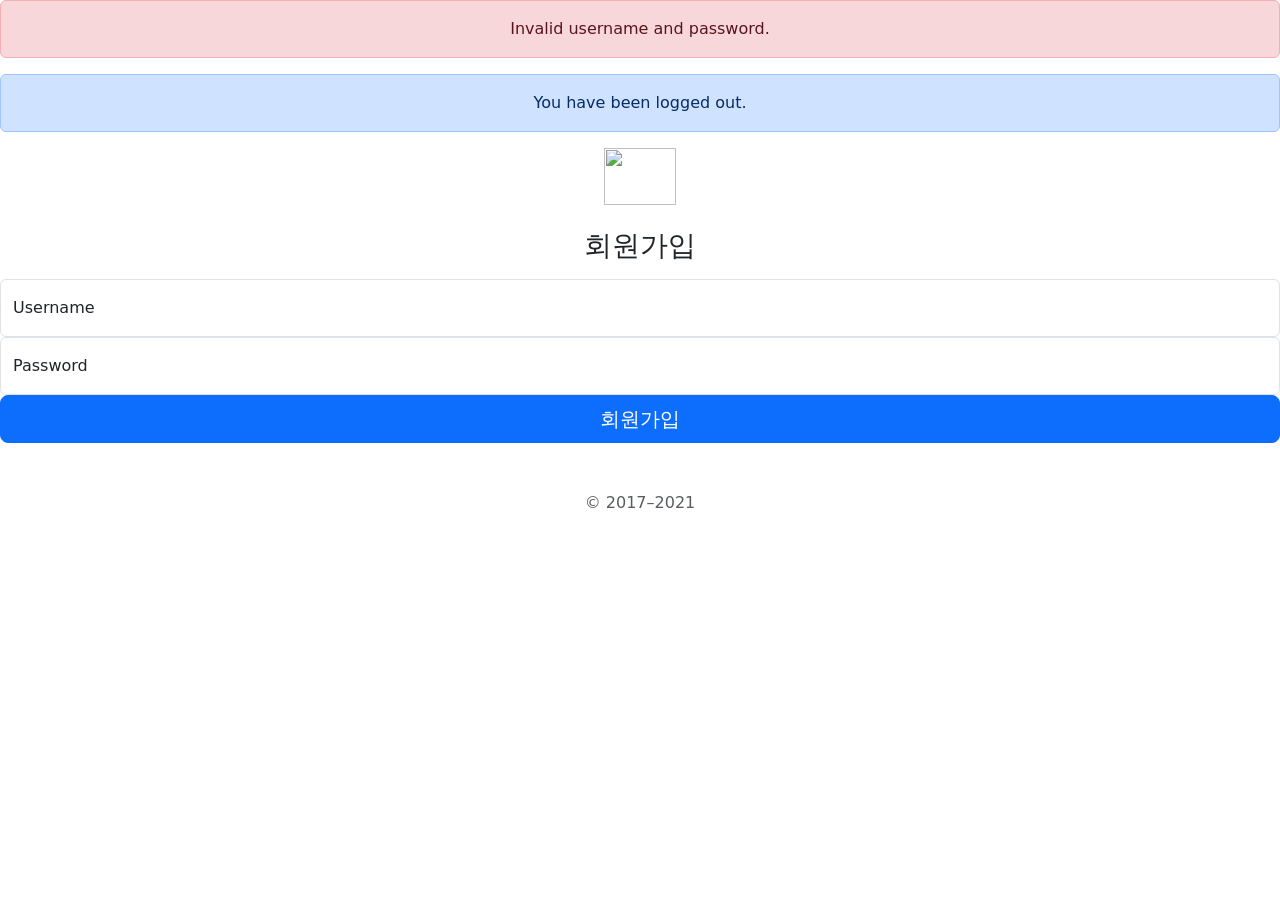
==== src/main/resources/templates/account/register.html @ 305177fc "Model Join 양방향 Mapping" ====
<!doctype html>
<html xmlns:th="http://www.thymeleaf.org">

<head>
  <!-- Required meta tags -->
  <meta charset="utf-8">
  <meta name="viewport" content="width=device-width, initial-scale=1">

  <!-- Bootstrap CSS -->
  <link href="https://cdn.jsdelivr.net/npm/bootstrap@5.0.0-beta3/dist/css/bootstrap.min.css" rel="stylesheet" integrity="sha384-eOJMYsd53ii+scO/bJGFsiCZc+5NDVN2yr8+0RDqr0Ql0h+rP48ckxlpbzKgwra6" crossorigin="anonymous">
  <link th:href="@{/css/signin.css}" rel="stylesheet">
  <title>login</title>
</head>
<body class="text-center">
  <div th:if="${param.error}" class="alert alert-danger" role="alert">
    Invalid username and password.
  </div>
  <!--나중에 로그아웃 했을 때 나타날 에러메세지-->
  <div th:if="${param.logout}" class="alert alert-primary" role="alert">
    You have been logged out.
  </div>
<!--th:action와 @문법을 써야 csrf토큰이 함께 전송됨-->
<main class="form-signin" th:action="@{/account/register}" method="post">
  <form>
    <img class="mb-4" src="https://getbootstrap.com/docs/5.0/assets/brand/bootstrap-logo.svg" alt="" width="72" height="57">
    <h1 class="h3 mb-3 font-weight-normal">회원가입</h1>
    <div class="form-floating">
      <label for="username">Username</label>
      <input type="text" class="form-control" id="username"  name="username" placeholder="Username" required/>
    </div>
    <div class="form-floating">
      <label for="password">Password</label>
      <input type="password" class="form-control" id="password" name="password" placeholder="Password" required/>
    </div>

    <!--<div class="checkbox mb-3">
      <label>
        <input type="checkbox" value="remember-me"> Remember me
      </label>
    </div>-->
    <button class="w-100 btn btn-lg btn-primary" type="submit">회원가입</button>
    <p class="mt-5 mb-3 text-muted">&copy; 2017–2021</p>
  </form>
</main>


<!-- Optional JavaScript; choose one of the two! -->

<!-- Option 1: Bootstrap Bundle with Popper -->
<script src="https://cdn.jsdelivr.net/npm/bootstrap@5.0.0-beta3/dist/js/bootstrap.bundle.min.js" integrity="sha384-JEW9xMcG8R+pH31jmWH6WWP0WintQrMb4s7ZOdauHnUtxwoG2vI5DkLtS3qm9Ekf" crossorigin="anonymous"></script>

<!-- Option 2: Separate Popper and Bootstrap JS -->
<!--
<script src="https://cdn.jsdelivr.net/npm/@popperjs/core@2.9.1/dist/umd/popper.min.js" integrity="sha384-SR1sx49pcuLnqZUnnPwx6FCym0wLsk5JZuNx2bPPENzswTNFaQU1RDvt3wT4gWFG" crossorigin="anonymous"></script>
<script src="https://cdn.jsdelivr.net/npm/bootstrap@5.0.0-beta3/dist/js/bootstrap.min.js" integrity="sha384-j0CNLUeiqtyaRmlzUHCPZ+Gy5fQu0dQ6eZ/xAww941Ai1SxSY+0EQqNXNE6DZiVc" crossorigin="anonymous"></script>
-->
</body>
</html>
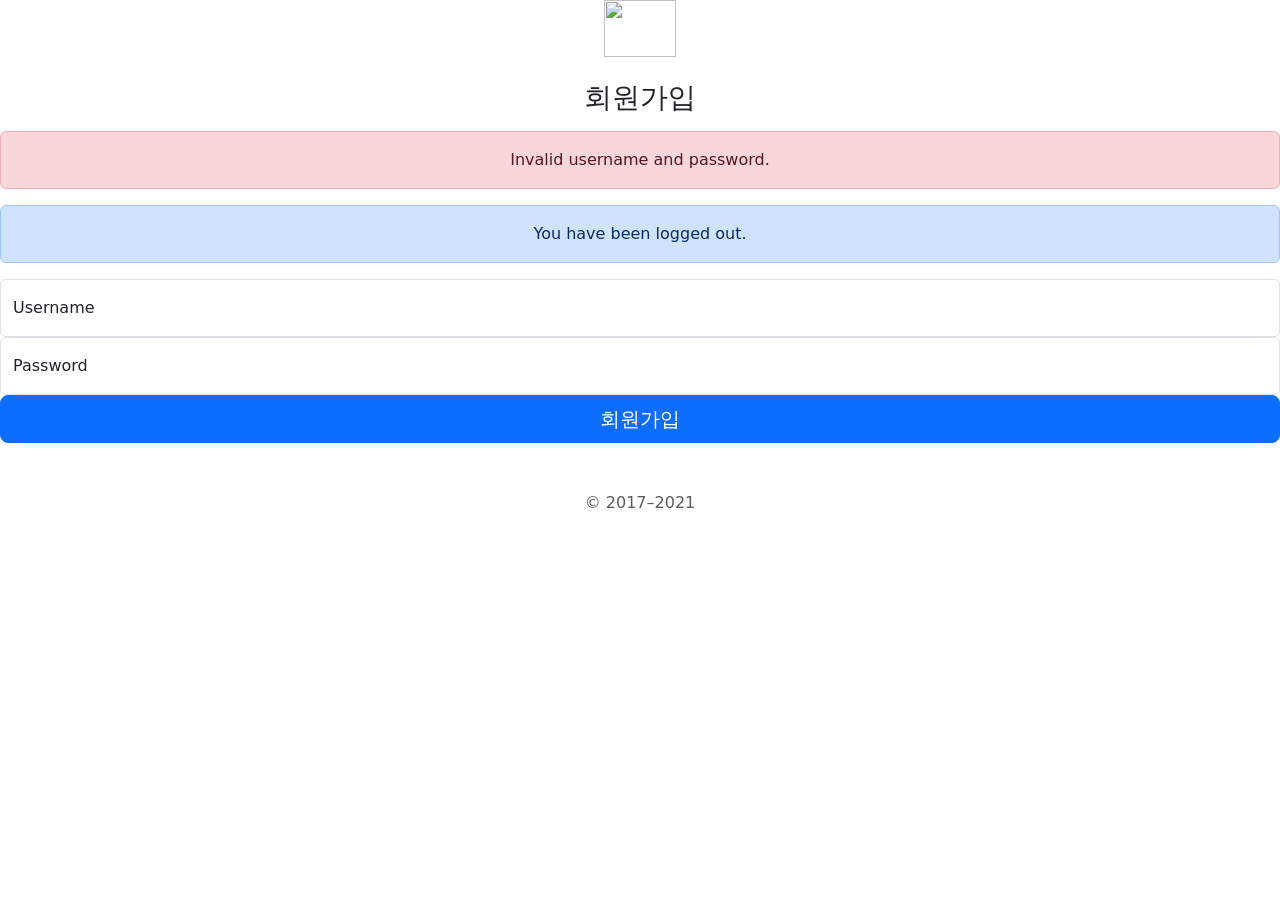
==== commit e1a7afd4: "회원가입/로그인 오류 수정 , 권한 보이기" ====
--- a/src/main/resources/templates/account/register.html
+++ b/src/main/resources/templates/account/register.html
@@ -12,18 +12,19 @@
   <title>login</title>
 </head>
 <body class="text-center">
-  <div th:if="${param.error}" class="alert alert-danger" role="alert">
-    Invalid username and password.
-  </div>
-  <!--나중에 로그아웃 했을 때 나타날 에러메세지-->
-  <div th:if="${param.logout}" class="alert alert-primary" role="alert">
-    You have been logged out.
-  </div>
+
 <!--th:action와 @문법을 써야 csrf토큰이 함께 전송됨-->
-<main class="form-signin" th:action="@{/account/register}" method="post">
-  <form>
-    <img class="mb-4" src="https://getbootstrap.com/docs/5.0/assets/brand/bootstrap-logo.svg" alt="" width="72" height="57">
+
+  <form class="form-signin" th:action="@{/account/register}" method="post">
+    <a th:href="@{/}"><img class="mb-4" src="https://getbootstrap.com/docs/5.0/assets/brand/bootstrap-logo.svg" alt="" width="72" height="57"></a>
     <h1 class="h3 mb-3 font-weight-normal">회원가입</h1>
+    <div th:if="${param.error}" class="alert alert-danger" role="alert">
+      Invalid username and password.
+    </div>
+    <!--나중에 로그아웃 했을 때 나타날 에러메세지-->
+    <div th:if="${param.logout}" class="alert alert-primary" role="alert">
+      You have been logged out.
+    </div>
     <div class="form-floating">
       <label for="username">Username</label>
       <input type="text" class="form-control" id="username"  name="username" placeholder="Username" required/>
